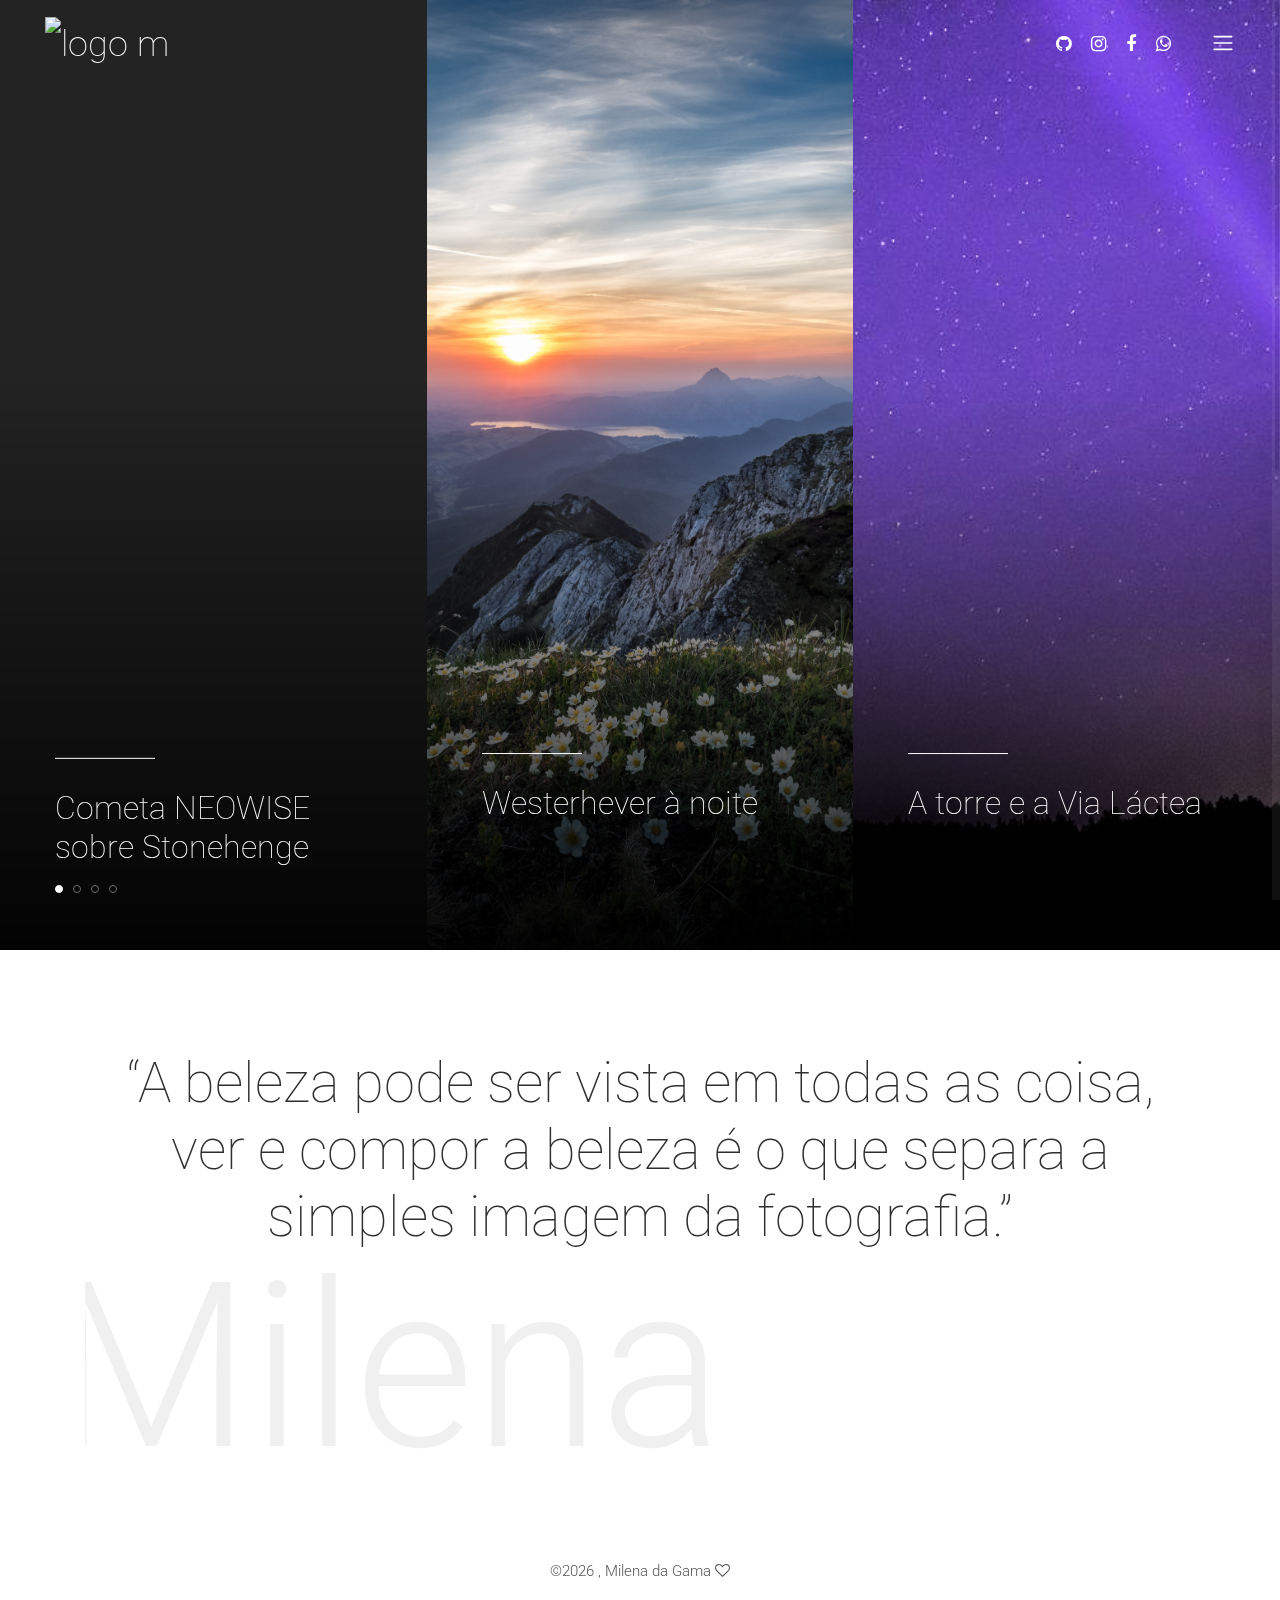
==== index.html @ 98a36a6b "site03" ====
<!DOCTYPE html>
<html lang="pt-BR">

<head>
    <meta charset="UTF-8">
    <meta name="description" content="">
    <meta http-equiv="X-UA-Compatible" content="IE=edge">
    <meta name="viewport" content="width=device-width, initial-scale=1, shrink-to-fit=no">
    <!-- The above 4 meta tags *must* come first in the head; any other head content must come *after* these tags -->

    <!-- Title  -->
    <title>Milena</title>

    <!-- Favicon  -->
    <link rel="icon" href="img/core-img/favicon.ico">

    <!-- Style CSS -->
    <link rel="stylesheet" href="style.css">

</head>

<body>
    <!-- Preloader Start -->
    <div id="preloader">
        <div class="preload-content">
            <div id="sonar-load"></div>
        </div>
    </div>
    <!-- Preloader End -->

    <!-- Grids -->
    <div class="grids d-flex justify-content-between">
        <div class="grid1"></div>
        <div class="grid2"></div>
        <div class="grid3"></div>
        <div class="grid4"></div>
        <div class="grid5"></div>
        <div class="grid6"></div>
        <div class="grid7"></div>
        <div class="grid8"></div>
        <div class="grid9"></div>
    </div>

    <!-- ***** Main Menu Area Start ***** -->
    <div class="mainMenu d-flex align-items-center justify-content-between">
        <!-- Close Icon -->
        <div class="closeIcon">
            <i class="ti-close" aria-hidden="true"></i>
        </div>
        <!-- Logo Area -->
        <div class="logo-area">
            <a href="index.html">Milena </a>
        </div>
        <!-- Nav -->
        <div class="sonarNav wow fadeInUp" data-wow-delay="1s">
            <nav>
                <ul>
                    <li class="nav-item active">
                        <a class="nav-link" href="index.html">Home</a>
                    </li>
                    <li class="nav-item">
                        <a class="nav-link" href="about-me.html">Sobre mim</a>
                    </li>
                    <li class="nav-item">
                        <a class="nav-link" href="portfolio.html">Portfólio</a>
                    </li>
                </ul>
            </nav>
        </div>
        <!-- Copwrite Text -->
        <div class="copywrite-text">
            <p><!-- Link back to Colorlib can't be removed. Template is licensed under CC BY 3.0. -->
 &copy;<script>document.write(new Date().getFullYear());</script> , Milena da Gama <i class="fa fa-heart-o" aria-hidden="true"></i>
<!-- Link back to Colorlib can't be removed. Template is licensed under CC BY 3.0. -->
</p>
        </div>
    </div>
    <!-- ***** Main Menu Area End ***** -->

    <!-- ***** Header Area Start ***** -->
    <header class="header-area">
        <div class="container-fluid">
            <div class="row">
                <div class="col-12">
                    <div class="menu-area d-flex justify-content-between">
                        <!-- Logo Area  -->
                        <div class="logo-area">
                            <a href="index.html"> <img src="img/core-img/favicon.ico" alt="logo m "></a>
                        </div>

                        <div class="menu-content-area d-flex align-items-center">
                            <!-- Header Social Area -->
                            <div class="header-social-area d-flex align-items-center">

                                <a href="https://api.whatsapp.com/send/?phone=552198000376&text&app_absent=0" data-toggle="tooltip" data-placement="bottom" title="Whatsapp"><i class="fa fa-github" aria-hidden="true"></i></a>
                                <a href="https://instagram.com/mile_gama04?igshid=YmMyMTA2M2Y=" data-toggle="tooltip" data-placement="bottom" title="Instagram"><i class="fa fa-instagram" aria-hidden="true"></i></a>
                                <a href="https://www.facebook.com/milena.gama.7140" data-toggle="tooltip" data-placement="bottom" title="Facebook"><i class="fa fa-facebook" aria-hidden="true"></i></a>
                                <a href="https://mobile.twitter.com/miih_gmf
                                " data-toggle="tooltip" data-placement="bottom" title="Twitter"><i class="fa fa-whatsapp" aria-hidden="true"></i></a>
                            </div>
                            <!-- Menu Icon -->
                            <span class="navbar-toggler-icon" id="menuIcon"></span>
                        </div>
                    </div>
                </div>
            </div>
        </div>
    </header>
    <!-- ***** Header Area End ***** -->
    <!-- ***** Hero Area Start ***** -->
    <section class="hero-area">
        <div class="hero-slides owl-carousel">
            <!-- Single Hero Slide -->
            <div class="single-hero-slide bg-img slide-background-overlay" style="background-image: url(img/bg-img/slide1.jpg);">
                <div class="container h-100">
                    <div class="row h-100 align-items-end">
                        <div class="col-12">
                            <div class="hero-slides-content">
                                <div class="line"></div>
                                <title>As fotos</title>
                                <h2>Cometa NEOWISE sobre Stonehenge</h2>
                                <p>Nessa fotografia mostra o cometa Neowise em sua passagem próxima a órbita da terra em julho de 2020, bem em cima das famosas ruínas de Stonehenge.</p>
                            </div>
                        </div>
                    </div>
                </div>
            </div>
            <!-- Single Hero Slide -->
            <div class="single-hero-slide bg-img slide-background-overlay" style="background-image: url(img/bg-img/slide2.jpg);">
                <div class="container h-100">
                    <div class="row h-100 align-items-end">
                        <div class="col-12">
                            <div class="hero-slides-content">
                                <div class="line"></div>
                                <h2>Westerhever à noite</h2>
                                <p>Os raios de luz emitidos pela casa de luz que se estende pelo céu noturno são capturados por uma longa exposição. Um dos vidros do farol cria um feixe vermelho, contrastando com a parte sul da Via Láctea visível à esquerda da fotografia.</p>
                            </div>
                        </div>
                    </div>
                </div>
            </div>
            <!-- Single Hero Slide -->
            <div class="single-hero-slide bg-img slide-background-overlay" style="background-image: url(img/bg-img/slide3.jpg);">
                <div class="container h-100">
                    <div class="row h-100 align-items-end">
                        <div class="col-12">
                            <div class="hero-slides-content">
                                <div class="line"></div>
                                <h2>A torre e a Via Láctea</h2>
                                <p>Em Malin Head, Co. Donegal, a Via Láctea ilumina o céu sobre um alto edifício abandonado conhecido localmente como "A Torre" que foi construído em 1805 pelo Almirantado, e mais tarde usado como uma Estação de Sinais Lloyds.</p>
                            </div>
                        </div>
                    </div>
                </div>
            </div>
            <!-- Single Hero Slide -->
            <div class="single-hero-slide bg-img slide-background-overlay" style="background-image: url(img/bg-img/slide4.jpg);">
                <div class="container h-100">
                    <div class="row h-100 align-items-end">
                        <div class="col-12">
                            <div class="hero-slides-content">
                                <div class="line"></div>
                                <h2>No topo</h2>
                                <p>Realizado em 14 de abril de 2014; o dia do eclipse, no Parque Nacional de Canyonlands. A lua nasceu quando o sol se pôs, e no momento em que a imagem foi tirada, a lua estava logo acima de um dos Buttes do parque.</p>
                            </div>
                        </div>
                    </div>
                </div>
            </div>
            <!-- Single Hero Slide -->
            <div class="single-hero-slide bg-img slide-background-overlay" style="background-image: url(img/bg-img/slide1.jpg);">
                <div class="container h-100">
                    <div class="row h-100 align-items-end">
                        <div class="col-12">
                            <div class="hero-slides-content">
                                <div class="line"></div>
                                <h2>Cometa NEOWISE sobre Stonehenge</h2>
                                <p>Nessa fotografia mostra o cometa Neowise em sua passagem próxima a órbita da terra em julho de 2020, bem em cima das famosas ruínas de Stonehenge.</p>
                            </div>
                        </div>
                    </div>
                </div>
            </div>
            <!-- Single Hero Slide -->
            <div class="single-hero-slide bg-img slide-background-overlay" style="background-image: url(img/bg-img/slide2.jpg);">
                <div class="container h-100">
                    <div class="row h-100 align-items-end">
                        <div class="col-12">
                            <div class="hero-slides-content">
                                <div class="line"></div>
                                <h2>Westerhever à noite</h2>
                                <p>Os raios de luz emitidos pela casa de luz que se estende pelo céu noturno são capturados por uma longa exposição. Um dos vidros do farol cria um feixe vermelho, contrastando com a parte sul da Via Láctea visível à esquerda da fotografia.</p>
                            </div>
                        </div>
                    </div>
                </div>
            </div>
            <!-- Single Hero Slide -->
            <div class="single-hero-slide bg-img slide-background-overlay" style="background-image: url(img/bg-img/slide3.jpg);">
                <div class="container h-100">
                    <div class="row h-100 align-items-end">
                        <div class="col-12">
                            <div class="hero-slides-content">
                                <div class="line"></div>
                                <h2>A torre e a Via Láctea</h2>
                                <p>Em Malin Head, Co. Donegal, a Via Láctea ilumina o céu sobre um alto edifício abandonado conhecido localmente como "A Torre" que foi construído em 1805 pelo Almirantado, e mais tarde usado como uma Estação de Sinais Lloyds.</p>
                            </div>
                        </div>
                    </div>
                </div>
            </div>
            <!-- Single Hero Slide -->
            <div class="single-hero-slide bg-img slide-background-overlay" style="background-image: url(img/bg-img/slide4.jpg);">
                <div class="container h-100">
                    <div class="row h-100 align-items-end">
                        <div class="col-12">
                            <div class="hero-slides-content">
                                <div class="line"></div>
                                <h2>No topo</h2>
                                <p>Realizado em 14 de abril de 2014; o dia do eclipse, no Parque Nacional de Canyonlands. A lua nasceu quando o sol se pôs, e no momento em que a imagem foi tirada, a lua estava logo acima de um dos Buttes do parque.</p>
                            </div>
                        </div>
                    </div>
                </div>
            </div>
            <!-- Single Hero Slide -->
            <div class="single-hero-slide bg-img slide-background-overlay" style="background-image: url(img/bg-img/slide1.jpg)"; >
                <div class="container h-100">
                    <div class="row h-100 align-items-end">
                        <div class="col-12">
                            <div class="hero-slides-content">
                                <div class="line"></div>
                                <h2>Cometa NEOWISE sobre Stonehenge</h2>
                                <p>Nessa fotografia mostra o cometa Neowise em sua passagem próxima a órbita da terra em julho de 2020, bem em cima das famosas ruínas de Stonehenge.</p>
                            </div>
                        </div>
                    </div>
                </div>
            </div>
            <!-- Single Hero Slide -->
            <div class="single-hero-slide bg-img slide-background-overlay" style="background-image: url(img/bg-img/slide2.jpg);">
                <div class="container h-100">
                    <div class="row h-100 align-items-end">
                        <div class="col-12">
                            <div class="hero-slides-content">
                                <div class="line"></div>
                                <h2>Westerhever à noite</h2>
                                <p>Os raios de luz emitidos pela casa de luz que se estende pelo céu noturno são capturados por uma longa exposição. Um dos vidros do farol cria um feixe vermelho, contrastando com a parte sul da Via Láctea visível à esquerda da fotografia.</p>
                            </div>
                        </div>
                    </div>
                </div>
            </div>
            <!-- Single Hero Slide -->
            <div class="single-hero-slide bg-img slide-background-overlay" style="background-image: url(img/bg-img/slide3.jpg);">
                <div class="container h-100">
                    <div class="row h-100 align-items-end">
                        <div class="col-12">
                            <div class="hero-slides-content">
                                <div class="line"></div>
                                <h2>A torre e a Via Láctea</h2>
                                <p>Em Malin Head, Co. Donegal, a Via Láctea ilumina o céu sobre um alto edifício abandonado conhecido localmente como "A Torre" que foi construído em 1805 pelo Almirantado, e mais tarde usado como uma Estação de Sinais Lloyds.</p>
                            </div>
                        </div>
                    </div>
                </div>
            </div>
            <!-- Single Hero Slide -->
            <div class="single-hero-slide bg-img slide-background-overlay" style="background-image: url(img/bg-img/slide4.jpg);">
                <div class="container h-100">
                    <div class="row h-100 align-items-end">
                        <div class="col-12">
                            <div class="hero-slides-content">
                                <div class="line"></div>
                                <h2>No topo</h2>
                                <p>Realizado em 14 de abril de 2014; o dia do eclipse, no Parque Nacional de Canyonlands. A lua nasceu quando o sol se pôs, e no momento em que a imagem foi tirada, a lua estava logo acima de um dos Buttes do parque.</p>
                            </div>
                        </div>
                    </div>
                </div>
            </div>
        </div>
    </section>
    <!-- ***** Hero Area End ***** -->

    <!-- ***** Portfolio Area Start ***** -->
    <div class="portfolio-area section-padding-100">
        <div class="container">
            <div class="row">
                <div class="col-12">
                    <div class="portfolio-title">
                        <h2>“A beleza pode ser vista em todas as coisa, ver e compor a beleza é o que separa a simples imagem da fotografia.”</h2>
                    </div>
                </div>
            </div>


    <!-- ***** Call to Action Area Start ***** -->
    <div class="sonar-call-to-action-area section-padding-0-100">
        <div class="backEnd-content">
            <h2>Milena</h2>
        </div>
        <div class="container">
            <div class="row">
                <div class="col-12">
                    <div class="call-to-action-content wow fadeInUp" data-wow-delay="0.5s">
                    

                        <a href="https://wa.me/5521998000376" class="btn sonar-btn mt-100">Contato</a>
                    </div>
                </div>
            </div>
        </div>
    </div>
    <!-- ***** Call to Action Area End ***** -->

    <!-- ***** Footer Area Start ***** -->
    <footer class="footer-area">
        <div class="container">
            <div class="row">
                <div class="col-12">
                    <!-- Copywrite Text -->
                    <div class="copywrite-text">
                        <p><!-- Link back to Colorlib can't be removed. Template is licensed under CC BY 3.0. -->
                            &copy;<script>document.write(new Date().getFullYear());</script> , Milena da Gama <i class="fa fa-heart-o" aria-hidden="true"></i>
<!-- Link back to Colorlib can't be removed. Template is licensed under CC BY 3.0. -->
</p>
                    </div>
                </div>
            </div>
        </div>
    </footer>
    <!-- ***** Footer Area End ***** -->

    <!-- jQuery (Necessary for All JavaScript Plugins) -->
    <script src="js/jquery/jquery-2.2.4.min.js"></script>
    <!-- Popper js -->
    <script src="js/popper.min.js"></script>
    <!-- Bootstrap js -->
    <script src="js/bootstrap.min.js"></script>
    <!-- Plugins js -->
    <script src="js/plugins.js"></script>
    <!-- Active js -->
    <script src="js/active.js"></script>

</body>

</html>
---- style.css ----
/* [ -- Master Stylesheet -- ] */
/* ----------------------------------------------------------
:: Template Name: Sonar - Photography Template
:: Author: Colorlib
:: Author URL: https://colorlib.com
:: Version: 1.0
:: Created: March 09, 2018
:: Last Updated: March 09, 2018
---------------------------------------------------------- */
/* Variables */
/* mixin */
/* :: Import Fonts */
@import url("https://fonts.googleapis.com/css?family=Roboto:100,300,400,500,700");
/* :: Import All CSS */
@import url(css/bootstrap.min.css);
@import url(css/animate.css);
@import url(css/owl.carousel.css);
@import url(css/magnific-popup.css);
@import url(css/font-awesome.min.css);
@import url(css/themify-icons.css);
/* :: Base CSS */
* {
  margin: 0;
  padding: 0; }

body {
  font-family: "Roboto", sans-serif; }

h1,
h2,
h3,
h4,
h5,
h6 {
  color: #2f2f2f;
  font-weight: 300; }

p {
  color: #565656;
  font-size: 15px;
  line-height: 2;
  font-weight: 100; }

a {
  -webkit-transition-duration: 500ms;
  transition-duration: 500ms;
  text-decoration: none;
  outline: none;
  font-size: 14px;
  font-weight: 700; }
  a:hover, a:focus {
    -webkit-transition-duration: 500ms;
    transition-duration: 500ms;
    text-decoration: none;
    outline: none;
    font-size: 12px;
    font-weight: 400; }

#preloader {
  display: -webkit-box;
  display: -ms-flexbox;
  display: flex;
  -webkit-box-align: center;
  -ms-flex-align: center;
  -ms-grid-row-align: center;
  align-items: center;
  -webkit-box-pack: center;
  -ms-flex-pack: center;
  justify-content: center;
  background-color: #232323;
  position: fixed;
  width: 100%;
  height: 100%;
  z-index: 1000000; }

#sonar-load {
  width: 70px;
  height: 70px;
  border-radius: 50%;
  border: 3px;
  border-style: solid;
  border-color: transparent;
  border-top-color: #f8f5f5;
  -webkit-animation: sonar 2400ms linear infinite;
  animation: sonar 2400ms linear infinite;
  z-index: 999; }
  #sonar-load:before {
    content: "";
    position: absolute;
    top: 7.5px;
    left: 7.5px;
    right: 7.5px;
    bottom: 7.5px;
    border-radius: 50%;
    border: 3px;
    border-style: solid;
    border-color: transparent;
    border-top-color: #f8f5f5;
    -webkit-animation: sonar 2700ms linear infinite;
    animation: sonar 2700ms linear infinite; }
  #sonar-load:after {
    content: "";
    position: absolute;
    top: 20px;
    left: 20px;
    right: 20px;
    bottom: 20px;
    border-radius: 50%;
    border: 3px;
    border-style: solid;
    border-color: transparent;
    border-top-color: #f8f5f5;
    -webkit-animation: sonar 1800ms linear infinite;
    animation: sonar 1800ms linear infinite; }

@-webkit-keyframes sonar {
  0% {
    -webkit-transform: rotate(0deg);
    transform: rotate(0deg); }
  100% {
    -webkit-transform: rotate(360deg);
    transform: rotate(360deg); } }
@keyframes sonar {
  0% {
    -webkit-transform: rotate(0deg);
    transform: rotate(0deg); }
  100% {
    -webkit-transform: rotate(360deg);
    transform: rotate(360deg); } }
ul,
ol {
  margin: 0; }
  ul li,
  ol li {
    list-style: none; }

img {
  height: auto;
  max-width: 100%; }

.sonar-table {
  display: table;
  z-index: 9;
  position: absolute;
  width: 100%;
  height: 100%;
  margin: 0; }

.sonar-table-cell {
  display: table-cell;
  vertical-align: middle; }

.mt-15 {
  margin-top: 15px; }

.mt-30 {
  margin-top: 30px; }

.mt-50 {
  margin-top: 50px; }

.mt-70 {
  margin-top: 70px; }

.mt-100 {
  margin-top: 100px; }

.mb-15 {
  margin-bottom: 15px; }

.mb-30 {
  margin-bottom: 30px; }

.mb-50 {
  margin-bottom: 50px; }

.ml-15 {
  margin-left: 15px; }

.ml-30 {
  margin-left: 30px; }

.mr-15 {
  margin-right: 15px; }

.mr-30 {
  margin-right: 30px; }

.mb-70 {
  margin-bottom: 70px; }

.mb-100 {
  margin-bottom: 100px; }

.mt-230 {
  margin-top: 230px; }
  @media only screen and (max-width: 767px) {
    .mt-230 {
      margin-top: 100px; } }

.bg-img {
  background-position: center center;
  background-size: cover;
  background-repeat: no-repeat; }

.bg-transparent {
  background-color: transparent; }

.font-bold {
  font-weight: 700; }

.font-light {
  font-weight: 300; }

.height-500 {
  height: 500px !important; }

.height-600 {
  height: 600px !important; }

.height-700 {
  height: 700px !important; }

.height-800 {
  height: 800px !important; }

.mfp-wrap {
  z-index: 100000; }

.mfp-image-holder .mfp-close,
.mfp-iframe-holder .mfp-close {
  color: #ffffff;
  right: -30px;
  padding-right: 0;
  width: 30px;
  height: 30px;
  line-height: 25px;
  text-align: center;
  border: 2px solid #ffffff;
  border-radius: 50%;
  top: 10px; }

#scrollUp {
  background-color: #232323;
  border-radius: 50%;
  bottom: 60px;
  right: 60px;
  box-shadow: 0 2px 6px 0 rgba(0, 0, 0, 0.3);
  color: #ffffff;
  font-size: 30px;
  height: 70px;
  text-align: center;
  width: 70px;
  line-height: 66px;
  -webkit-transition-duration: 500ms;
  transition-duration: 500ms; }
  #scrollUp:hover {
    background-color: #192a56; }
  @media only screen and (min-width: 768px) and (max-width: 991px) {
    #scrollUp {
      bottom: 30px;
      right: 30px;
      height: 50px;
      width: 50px;
      line-height: 46px; } }
  @media only screen and (max-width: 767px) {
    #scrollUp {
      bottom: 30px;
      right: 30px;
      height: 50px;
      width: 50px;
      line-height: 46px; } }

.section-padding-100 {
  padding: 100px 0; }

.section-padding-50 {
  padding: 50px 0; }

.section-padding-50-0 {
  padding: 50px 0 0 0; }

.section-padding-100-70 {
  padding: 100px 0 70px; }

.section-padding-100-50 {
  padding: 100px 0 50px; }

.section-padding-100-0 {
  padding: 100px 0 0; }

.section-padding-0-100 {
  padding: 0 0 100px; }

.section-padding-100-20 {
  padding: 100px 0 20px 0; }

.bg-gray {
  background-color: #f8f5f5; }

.nicescroll-rails {
  z-index: 999999 !important; }

.section-heading {
  text-align: center;
  margin-bottom: 80px;
  position: relative;
  z-index: 1; }
  .section-heading .line {
    width: 100px;
    height: 1px;
    background-color: #232323;
    margin-bottom: 30px;
    display: block; }
  .section-heading h2 {
    font-size: 48px;
    margin-bottom: 0;
    font-weight: 100;
    line-height: 1.5; }
    .section-heading h2 span {
      font-weight: 400; }
    @media only screen and (min-width: 768px) and (max-width: 991px) {
      .section-heading h2 {
        font-size: 36px; } }
    @media only screen and (max-width: 767px) {
      .section-heading h2 {
        font-size: 30px; } }

.sonar-btn {
  position: relative;
  z-index: 1;
  min-width: 180px;
  height: 66px;
  border: 1px solid;
  border-color: #2f2f2f;
  text-transform: uppercase;
  color: #2f2f2f;
  font-size: 12px;
  letter-spacing: 1px;
  border-radius: 0;
  line-height: 64px;
  padding: 0;
  background-color: #ffffff; }
  .sonar-btn:hover, .sonar-btn:focus {
    background-color: #2f2f2f;
    font-size: 12px;
    color: #ffffff; }
  .sonar-btn.white-btn {
    border-color: #ffffff;
    color: #ffffff;
    background-color: transparent; }
    .sonar-btn.white-btn:hover, .sonar-btn.white-btn:focus {
      background-color: #ffffff;
      color: #2f2f2f; }
  .sonar-btn.btn-2 {
    background-color: #2f2f2f;
    font-size: 12px;
    color: #ffffff; }
  .sonar-btn.btn-3 {
    background-color: #232323;
    color: #ffffff; }
    .sonar-btn.btn-3::before {
      position: absolute;
      width: 100%;
      height: 100%;
      background-color: transparent;
      border: 1px solid;
      border-color: #232323;
      right: -6px;
      bottom: -6px;
      content: '';
      z-index: -100; }
    .sonar-btn.btn-3:hover, .sonar-btn.btn-3:focus {
      background-color: #232323;
      color: #ffffff; }

.bg-overlay {
  position: relative;
  z-index: 1; }
  .bg-overlay::after {
    position: absolute;
    z-index: -1;
    top: 0;
    left: 0;
    width: 100%;
    height: 100%;
    background-color: #2f2f2f;
    opacity: 0.85;
    content: ''; }

.bg-overlay-black {
  position: relative;
  z-index: 1; }
  .bg-overlay-black::after {
    position: absolute;
    z-index: 1;
    top: 0;
    left: 0;
    width: 100%;
    height: 100%;
    background-color: #000;
    opacity: 0.85;
    content: ''; }

.bg-overlay-white {
  position: relative;
  z-index: 1; }
  .bg-overlay-white::after {
    position: absolute;
    z-index: -2;
    top: 0;
    left: 0;
    width: 100%;
    height: 100%;
    background-color: rgba(230, 241, 255, 0.5);
    content: ''; }

.slide-background-overlay {
  position: relative;
  z-index: 1;
  bottom: 0;
  left: 0;
  width: 100%;
  height: 60%; }
  .slide-background-overlay::after {
    content: '';
    position: absolute;
    height: 60%;
    width: 100%;
    z-index: -1;
    bottom: 0;
    left: 0;
    background: rgba(0, 0, 0, 0.9);
    background: -webkit-linear-gradient(bottom, rgba(0, 0, 0, 0.9) 0%, rgba(0, 0, 0, 0.1) 90%, rgba(0, 0, 0, 0) 100%);
    background: linear-gradient(to top, rgba(0, 0, 0, 0.9) 0%, rgba(0, 0, 0, 0.1) 90%, rgba(0, 0, 0, 0) 100%); }

.grids {
  position: fixed;
  width: 100%;
  height: 100%;
  z-index: -1; }
  .grids div {
    width: 1px;
    height: 100%;
    background-color: #e0e3e4; }
    .grids div:nth-child(5) {
      background-color: #bababa; }
    .grids div:first-child, .grids div:last-child {
      background-color: transparent; }

/* :: Header Area CSS */
.header-area {
  position: fixed;
  z-index: 995;
  top: 0;
  left: 0;
  width: 100%;
  height: auto;
  -webkit-transition-duration: 500ms;
  transition-duration: 500ms;
  background-color: transparent;
  padding: 15px 30px; }
  .header-area .logo-area a {
    color: #ffffff;
    font-size: 36px;
    font-weight: 100; }
    @media only screen and (max-width: 767px) {
      .header-area .logo-area a {
        font-size: 24px; } }
  .header-area .menu-content-area .header-social-area {
    margin-right: 30px; }
    .header-area .menu-content-area .header-social-area a {
      font-size: 18px;
      padding: 0 10px;
      color: #ffffff; }
      @media only screen and (max-width: 767px) {
        .header-area .menu-content-area .header-social-area a {
          padding: 0 5px;
          font-size: 14px; } }
    @media only screen and (max-width: 767px) {
      .header-area .menu-content-area .header-social-area {
        margin-right: 15px; } }
  .header-area.sticky {
    background-color: #232323; }
  @media only screen and (max-width: 767px) {
    .header-area {
      padding: 10px 0; } }

.navbar-toggler-icon {
  background-image: url("data:image/svg+xml;charset=utf8,%3Csvg viewBox='0 0 30 30' xmlns='http://www.w3.org/2000/svg'%3E%3Cpath stroke='rgba(255, 255, 255, 1)' stroke-width='2' stroke-linecap='round' stroke-miterlimit='10' d='M4 7h22M4 15h22M4 23h22'/%3E%3C/svg%3E");
  cursor: pointer; }

.mainMenu {
  position: fixed;
  width: 480px;
  height: 100%;
  top: 0;
  right: -500px;
  background-color: #232323;
  z-index: 99999;
  text-align: center;
  -webkit-box-orient: vertical;
  -webkit-box-direction: normal;
  -ms-flex-direction: column;
  flex-direction: column;
  padding: 50px 15px;
  -webkit-transition-duration: 800ms;
  transition-duration: 800ms;
  box-shadow: 0 0 40px rgba(0, 0, 0, 0.2); }
  .mainMenu .closeIcon {
    position: absolute;
    right: 50px;
    top: 50px;
    z-index: 9;
    color: #ffffff;
    font-size: 20px;
    cursor: pointer;
    -webkit-transition-duration: 750ms;
    transition-duration: 750ms; }
    .mainMenu .closeIcon:hover {
      -webkit-transform: rotate(180deg);
      transform: rotate(180deg); }
    @media only screen and (max-width: 767px) {
      .mainMenu .closeIcon {
        right: 30px;
        top: 30px; } }
  .mainMenu .logo-area a {
    color: #ffffff;
    font-size: 30px;
    display: block;
    font-weight: 100; }
    @media only screen and (max-width: 767px) {
      .mainMenu .logo-area a {
        font-size: 24px; } }
  .mainMenu .copywrite-text p {
    margin-bottom: 0;
    color: #ffffff; }
    @media only screen and (max-width: 767px) {
      .mainMenu .copywrite-text p {
        font-size: 14px; } }
  .mainMenu .copywrite-text a {
    font-weight: 100;
    color: #ffffff; }
    .mainMenu .copywrite-text a:hover, .mainMenu .copywrite-text a:focus {
      font-size: 14px; }
  .mainMenu .nav-link {
    color: #ffffff;
    font-size: 18px;
    position: relative;
    z-index: 1;
    font-weight: 300;
    padding: 12px 15px; }
    @media only screen and (max-width: 767px) {
      .mainMenu .nav-link {
        font-size: 14px;
        padding: 10px; } }
    .mainMenu .nav-link::after {
      content: '';
      bottom: 0;
      width: 30px;
      height: 1px;
      background-color: rgba(255, 255, 255, 0.5);
      left: 50%;
      -webkit-transform: translateX(-50%);
      transform: translateX(-50%);
      position: absolute;
      z-index: 5;
      -webkit-transition-duration: 500ms;
      transition-duration: 500ms; }
    .mainMenu .nav-link:hover::after, .mainMenu .nav-link:focus::after {
      width: 70px;
      background-color: white; }
  @media only screen and (min-width: 992px) and (max-width: 1199px) {
    .mainMenu {
      padding: 30px 15px; } }
  @media only screen and (min-width: 768px) and (max-width: 991px) {
    .mainMenu {
      padding: 30px 15px; } }
  @media only screen and (max-width: 767px) {
    .mainMenu {
      padding: 15px;
      width: 300px; } }

/* :: Menu Open CSS */
.menu-open .mainMenu {
  right: 0; }

/* :: Hero Slides Area CSS */
.hero-slides .single-hero-slide {
  height: 950px;
  position: relative;
  z-index: 1;
  padding: 0 40px 100px;
  -webkit-transition-duration: 800ms;
  transition-duration: 800ms;
  overflow: visible;
  cursor: pointer; }
  .hero-slides .single-hero-slide .hero-slides-content {
    position: relative;
    z-index: 1;
    -webkit-transform: translateY(75%);
    transform: translateY(75%);
    -webkit-transition-duration: 800ms;
    transition-duration: 800ms;
    bottom: 0; }
    .hero-slides .single-hero-slide .hero-slides-content .line {
      width: 100px;
      height: 1px;
      background-color: #ffffff;
      margin-bottom: 30px;
      display: block; }
    .hero-slides .single-hero-slide .hero-slides-content h2 {
      color: #ffffff;
      font-weight: 100; }
    .hero-slides .single-hero-slide .hero-slides-content p {
      color: #ffffff;
      margin-bottom: 0;
      -webkit-transition-duration: 500ms;
      transition-duration: 500ms;
      margin-top: 140px; }
  .hero-slides .single-hero-slide:hover .hero-slides-content {
    -webkit-transform: translateY(0%);
    transform: translateY(0%); }
  .hero-slides .single-hero-slide:hover p {
    margin-top: 40px; }
  @media only screen and (min-width: 992px) and (max-width: 1199px) {
    .hero-slides .single-hero-slide {
      height: 800px; } }
  @media only screen and (min-width: 768px) and (max-width: 991px) {
    .hero-slides .single-hero-slide {
      height: 700px; } }
  @media only screen and (max-width: 767px) {
    .hero-slides .single-hero-slide {
      height: 550px; } }
.hero-slides .owl-dots {
  position: absolute;
  left: 50px;
  bottom: 50px; }
  .hero-slides .owl-dots .owl-dot {
    width: 8px;
    height: 8px;
    border: 1px solid #6a6a67;
    margin: 0 5px;
    border-radius: 50%;
    display: inline-block; }
    .hero-slides .owl-dots .owl-dot.active {
      border: 1px solid #ffffff;
      background-color: #ffffff; }

/* :: Portfolio Area CSS */
.portfolio-area {
  overflow-x: hidden; }
  .portfolio-area .portfolio-title h2 {
    font-size: 56px;
    text-align: center;
    font-weight: 100; }
    .portfolio-area .portfolio-title h2 span {
      font-weight: 400; }
    @media only screen and (min-width: 768px) and (max-width: 991px) {
      .portfolio-area .portfolio-title h2 {
        font-size: 36px; } }
    @media only screen and (max-width: 767px) {
      .portfolio-area .portfolio-title h2 {
        font-size: 30px; } }

.single-portfolio-item {
  position: relative;
  z-index: 1; }
  .single-portfolio-item .backend-content .dots {
    position: absolute;
    z-index: -1;
    top: -100px;
    left: -150px; }
  .single-portfolio-item .backend-content h2 {
    position: absolute;
    font-size: 230px;
    color: #f0f0f0;
    z-index: -10;
    top: -170px;
    right: 40%; }
    @media only screen and (min-width: 992px) and (max-width: 1199px) {
      .single-portfolio-item .backend-content h2 {
        font-size: 170px;
        top: -120px; } }
    @media only screen and (min-width: 768px) and (max-width: 991px) {
      .single-portfolio-item .backend-content h2 {
        font-size: 80px;
        top: -50px; } }
    @media only screen and (max-width: 767px) {
      .single-portfolio-item .backend-content h2 {
        font-size: 80px;
        top: -50px; } }
  .single-portfolio-item .portfolio-meta {
    padding-top: 30px; }
    .single-portfolio-item .portfolio-meta p {
      font-weight: 500;
      font-size: 14px;
      margin-bottom: 5px; }
    .single-portfolio-item .portfolio-meta h2 {
      font-size: 30px; }
      @media only screen and (max-width: 767px) {
        .single-portfolio-item .portfolio-meta h2 {
          font-size: 24px; } }
  .single-portfolio-item.portfolio-item-2 .backend-content .dots {
    position: absolute;
    z-index: -1;
    top: 0;
    left: auto;
    right: -150px; }
  .single-portfolio-item.portfolio-item-3 .backend-content .dots {
    top: 0;
    left: -200px;
    right: auto;
    -webkit-transform: rotate(90deg);
    transform: rotate(90deg); }
  .single-portfolio-item.portfolio-item-3 .backend-content h2 {
    top: -180px;
    left: 30%;
    right: auto; }
    @media only screen and (min-width: 992px) and (max-width: 1199px) {
      .single-portfolio-item.portfolio-item-3 .backend-content h2 {
        top: -130px; } }
    @media only screen and (min-width: 768px) and (max-width: 991px) {
      .single-portfolio-item.portfolio-item-3 .backend-content h2 {
        top: -90px;
        font-size: 100px; } }
    @media only screen and (max-width: 767px) {
      .single-portfolio-item.portfolio-item-3 .backend-content h2 {
        top: -70px; } }
  @media only screen and (max-width: 767px) {
    .single-portfolio-item.portfolio-item-3 {
      margin-bottom: 100px; } }
  .single-portfolio-item.portfolio-item-4 {
    top: -220px; }
    .single-portfolio-item.portfolio-item-4 .backend-content .dots {
      top: auto;
      bottom: -130px;
      left: 70%;
      right: auto;
      -webkit-transform: rotate(90deg);
      transform: rotate(90deg); }
    @media only screen and (max-width: 767px) {
      .single-portfolio-item.portfolio-item-4 {
        top: 0;
        margin-bottom: 100px; } }
  .single-portfolio-item.portfolio-item-5 {
    top: -450px;
    height: 0; }
    @media only screen and (max-width: 767px) {
      .single-portfolio-item.portfolio-item-5 {
        top: 0;
        height: auto;
        margin-bottom: 100px; } }
    @media only screen and (min-width: 768px) and (max-width: 991px) {
      .single-portfolio-item.portfolio-item-5 {
        top: -230px; } }
  .single-portfolio-item.portfolio-item-6 {
    top: 0;
    height: 0; }
    @media only screen and (max-width: 767px) {
      .single-portfolio-item.portfolio-item-6 {
        height: auto;
        margin-bottom: 100px; } }
  .single-portfolio-item.portfolio-item-7 {
    margin-top: 50px; }
    .single-portfolio-item.portfolio-item-7 .backend-content .dots {
      position: absolute;
      z-index: -1;
      top: auto;
      bottom: 0;
      left: auto;
      right: -150px; }
    .single-portfolio-item.portfolio-item-7 .backend-content h2 {
      top: -180px;
      left: 30%;
      right: auto; }
      @media only screen and (min-width: 992px) and (max-width: 1199px) {
        .single-portfolio-item.portfolio-item-7 .backend-content h2 {
          top: -100px; } }
      @media only screen and (max-width: 767px) {
        .single-portfolio-item.portfolio-item-7 .backend-content h2 {
          top: -60px; } }

/* :: Call to Action Area CSS */
.call-to-action-content {
  text-align: center; }
  .call-to-action-content h2 {
    font-weight: 100;
    font-size: 72px;
    margin-bottom: 15px; }
    @media only screen and (min-width: 992px) and (max-width: 1199px) {
      .call-to-action-content h2 {
        font-size: 55px; } }
    @media only screen and (min-width: 768px) and (max-width: 991px) {
      .call-to-action-content h2 {
        font-size: 36px; } }
    @media only screen and (max-width: 767px) {
      .call-to-action-content h2 {
        font-size: 30px; } }
  .call-to-action-content h5 {
    font-size: 48px;
    margin-bottom: 0; }
    @media only screen and (min-width: 768px) and (max-width: 991px) {
      .call-to-action-content h5 {
        font-size: 30px; } }
    @media only screen and (max-width: 767px) {
      .call-to-action-content h5 {
        font-size: 24px; } }

.sonar-call-to-action-area {
  position: relative;
  z-index: 1;
  overflow: hidden; }
  .sonar-call-to-action-area .backEnd-content h2 {
    position: absolute;
    font-size: 230px;
    color: #f0f0f0;
    z-index: -1;
    top: -30px;
    left: -3%; }
    @media only screen and (min-width: 992px) and (max-width: 1199px) {
      .sonar-call-to-action-area .backEnd-content h2 {
        font-size: 170px;
        top: 0; } }
    @media only screen and (min-width: 768px) and (max-width: 991px) {
      .sonar-call-to-action-area .backEnd-content h2 {
        font-size: 150px;
        top: 0; } }
    @media only screen and (max-width: 767px) {
      .sonar-call-to-action-area .backEnd-content h2 {
        font-size: 100px; } }

/* :: Footer CSS */
.footer-area {
  position: relative;
  z-index: 1;
  overflow: hidden; }
  .footer-area .copywrite-text {
    padding: 30px;
    text-align: center; }
    .footer-area .copywrite-text p {
      font-weight: 300;
      margin-bottom: 0; }
    .footer-area .copywrite-text a {
      color: #565656;
      font-weight: 300;
      font-size: 15px; }
      .footer-area .copywrite-text a:hover, .footer-area .copywrite-text a:focus {
        font-size: 15px; }
  .footer-area .backEnd-content .dots {
    position: absolute;
    right: -50px;
    top: 0;
    z-index: -1; }
  .footer-area .backEnd-content h2 {
    position: absolute;
    font-size: 230px;
    color: #f0f0f0;
    z-index: -1;
    top: -50px;
    left: -50px; }
    @media only screen and (min-width: 992px) and (max-width: 1199px) {
      .footer-area .backEnd-content h2 {
        font-size: 170px; } }
    @media only screen and (min-width: 768px) and (max-width: 991px) {
      .footer-area .backEnd-content h2 {
        font-size: 120px;
        top: 0; } }
    @media only screen and (max-width: 767px) {
      .footer-area .backEnd-content h2 {
        font-size: 80px;
        top: 0;
        left: -30px; } }

/* :: Hero Area CSS */
.hero-area {
  background-color: #232323;
  position: relative;
  z-index: 1;
  overflow: hidden;
  -ms-flex-wrap: wrap;
  flex-wrap: wrap; }
  .hero-area .backEnd-content .dots {
    position: absolute;
    right: -200px;
    top: 50%;
    z-index: -2;
    opacity: 0.1;
    -webkit-transform: translateY(-50%);
    transform: translateY(-50%); }
  .hero-area .hero-thumbnail,
  .hero-area .hero-content {
    -webkit-box-flex: 0;
    -ms-flex: 0 0 50%;
    flex: 0 0 50%;
    min-width: 50%;
    position: relative;
    z-index: 1; }
    @media only screen and (max-width: 767px) {
      .hero-area .hero-thumbnail,
      .hero-area .hero-content {
        -webkit-box-flex: 0;
        -ms-flex: 0 0 100%;
        flex: 0 0 100%;
        min-width: 100%; } }
  .hero-area .hero-content {
    height: 880px;
    padding: 100px 0; }
    .hero-area .hero-content .line {
      width: 100px;
      height: 1px;
      background-color: #ffffff;
      margin-bottom: 30px;
      display: block; }
    .hero-area .hero-content h2 {
      color: #ffffff;
      font-size: 48px;
      margin-bottom: 25px; }
      @media only screen and (min-width: 992px) and (max-width: 1199px) {
        .hero-area .hero-content h2 {
          font-size: 40px; } }
      @media only screen and (min-width: 768px) and (max-width: 991px) {
        .hero-area .hero-content h2 {
          font-size: 30px; } }
      @media only screen and (max-width: 767px) {
        .hero-area .hero-content h2 {
          font-size: 30px; } }
    .hero-area .hero-content p {
      color: #ffffff;
      margin-bottom: 30px; }
    .hero-area .hero-content.aboutUs {
      height: 1100px; }
      @media only screen and (max-width: 767px) {
        .hero-area .hero-content.aboutUs {
          height: auto; } }
    @media only screen and (max-width: 767px) {
      .hero-area .hero-content {
        height: auto; } }
  .hero-area .hero-thumbnail.aboutUs::before {
    position: absolute;
    width: 100%;
    height: 100px;
    bottom: 0;
    left: 0;
    background-color: #ffffff;
    content: '';
    z-index: 1; }
    @media only screen and (max-width: 767px) {
      .hero-area .hero-thumbnail.aboutUs::before {
        display: none; } }
  @media only screen and (max-width: 767px) {
    .hero-area .hero-thumbnail {
      height: 400px; } }

/* :: Service Area CSS */
.single-services-area {
  position: relative;
  z-index: 1;
  margin-bottom: 50px; }
  .single-services-area img {
    margin-bottom: 20px; }
  .single-services-area h4 {
    font-size: 28px;
    margin-bottom: 40px; }
  .single-services-area p {
    margin-bottom: 0; }

/* :: Testimonials Area CSS */
.sonar-testimonials-area {
  position: relative;
  z-index: 1;
  padding: 70px 0;
  margin: 0 50px; }
  .sonar-testimonials-area::before {
    position: absolute;
    width: 20%;
    height: 100%;
    left: 0;
    top: 0;
    background-color: #ffffff;
    content: ''; }
  .sonar-testimonials-area .testimonial-content {
    padding: 100px 80px 100px 200px;
    position: relative;
    z-index: 1;
    left: -15px;
    box-shadow: -10px 10px 40px rgba(0, 0, 0, 0.15); }
    @media only screen and (min-width: 992px) and (max-width: 1199px) {
      .sonar-testimonials-area .testimonial-content {
        padding: 100px 80px 100px 130px; } }
    @media only screen and (max-width: 767px) {
      .sonar-testimonials-area .testimonial-content {
        padding: 50px 15px 50px 15px; } }
  .sonar-testimonials-area .single-tes-slide p {
    margin-bottom: 40px;
    font-style: italic; }
  .sonar-testimonials-area .single-tes-slide h6 {
    margin-bottom: 0;
    font-style: italic; }
  .sonar-testimonials-area .owl-dots {
    position: absolute;
    top: 0;
    left: -100px;
    z-index: 10;
    -webkit-transform: translateY(-50%);
    transform: translateY(-50%); }
    .sonar-testimonials-area .owl-dots .owl-dot {
      width: 8px;
      height: 8px;
      border: 1px solid #6a6a67;
      border-radius: 50%;
      margin: 8px 0;
      display: block; }
      .sonar-testimonials-area .owl-dots .owl-dot.active {
        border-color: #232323;
        background-color: #232323; }
    @media only screen and (min-width: 992px) and (max-width: 1199px) {
      .sonar-testimonials-area .owl-dots {
        top: 20%; } }
    @media only screen and (min-width: 768px) and (max-width: 991px) {
      .sonar-testimonials-area .owl-dots {
        top: 30%; } }
    @media only screen and (max-width: 767px) {
      .sonar-testimonials-area .owl-dots {
        display: none; } }
  @media only screen and (max-width: 767px) {
    .sonar-testimonials-area {
      margin: 0 15px; } }

/* :: Portfolio Area CSS */
.sonar-projects-area {
  position: relative;
  z-index: 1;
  padding: 100px 35px 50px; }
  .sonar-projects-area .single_gallery_item {
    position: relative;
    z-index: 1;
    margin-bottom: 50px; }
    .sonar-projects-area .single_gallery_item .gallery-content {
      padding-top: 30px; }
      .sonar-projects-area .single_gallery_item .gallery-content h4 {
        margin-bottom: 10px; }
        @media only screen and (max-width: 767px) {
          .sonar-projects-area .single_gallery_item .gallery-content h4 {
            font-size: 20px; } }
      .sonar-projects-area .single_gallery_item .gallery-content p {
        margin-bottom: 0; }

.sonar-portfolio-menu {
  position: absolute;
  bottom: 40px;
  right: 0;
  width: 50%;
  z-index: 100; }
  .sonar-portfolio-menu .btn {
    padding: 5px 0;
    border: none;
    border-bottom: 2px solid;
    border-color: transparent;
    background-color: transparent;
    color: #ffffff;
    border-radius: 0;
    margin: 0 20px; }
    .sonar-portfolio-menu .btn.active {
      border-color: #ffffff; }
    .sonar-portfolio-menu .btn:hover, .sonar-portfolio-menu .btn:focus {
      box-shadow: none; }
    @media only screen and (min-width: 992px) and (max-width: 1199px) {
      .sonar-portfolio-menu .btn {
        margin: 0 10px; } }
    @media only screen and (min-width: 768px) and (max-width: 991px) {
      .sonar-portfolio-menu .btn {
        margin: 0 5px;
        font-size: 14px; } }
    @media only screen and (max-width: 767px) {
      .sonar-portfolio-menu .btn {
        margin: 0 5px;
        font-size: 14px; } }
  @media only screen and (max-width: 767px) {
    .sonar-portfolio-menu {
      width: 100%;
      bottom: 20px; } }

/* :: Blog Area CSS */
.sonar-blog-area,
.sonar-contact-area {
  position: relative;
  z-index: 1;
  overflow: hidden; }
  .sonar-blog-area .backEnd-content .dots,
  .sonar-contact-area .backEnd-content .dots {
    position: absolute;
    top: -50px;
    right: -200px; }

.single-blog-area {
  position: relative;
  z-index: 1; }
  .single-blog-area .blog-post-thumbnail {
    position: relative;
    z-index: 1; }
    .single-blog-area .blog-post-thumbnail .post-date a {
      position: absolute;
      width: 45px;
      height: auto;
      padding: 15px 10px;
      background-color: #000;
      top: -20px;
      left: 25px;
      font-weight: 100;
      color: #ffffff;
      text-align: center;
      line-height: 2;
      font-size: 15px; }
      .single-blog-area .blog-post-thumbnail .post-date a:hover, .single-blog-area .blog-post-thumbnail .post-date a:focus {
        font-weight: 100;
        font-size: 15px; }
  .single-blog-area .post-content {
    padding-top: 60px; }
    .single-blog-area .post-content .headline {
      font-size: 28px;
      margin-bottom: 5px;
      font-weight: 300;
      color: #2f2f2f; }
      .single-blog-area .post-content .headline:hover, .single-blog-area .post-content .headline:focus {
        font-weight: 300; }
    .single-blog-area .post-content .post-meta {
      margin-bottom: 50px; }
      .single-blog-area .post-content .post-meta a {
        font-size: 12px;
        font-weight: 500;
        color: #2f2f2f; }
        .single-blog-area .post-content .post-meta a:hover, .single-blog-area .post-content .post-meta a:focus {
          font-size: 12px;
          font-weight: 500; }
    .single-blog-area .post-content p {
      margin-bottom: 0; }

.search-widget-area form {
  position: relative;
  z-index: 1; }
  .search-widget-area form input {
    width: 100%;
    height: 42px;
    font-size: 12px;
    font-style: italic;
    border: none;
    border-radius: 0;
    border-bottom: 2px solid #f3f4fa;
    padding: 0 15px;
    background-color: transparent; }
  .search-widget-area form button {
    width: 50px;
    height: 42px;
    background-color: #232323;
    color: #ffffff;
    font-size: 16px;
    border: none;
    position: absolute;
    top: 0;
    right: 0;
    z-index: 10; }

.sonar-catagories-widget-area h6 {
  margin-bottom: 15px; }
.sonar-catagories-widget-area .catagories-menu li a {
  padding: 10px 0 10px 40px;
  font-size: 12px;
  font-weight: 300;
  color: #565656;
  display: block; }

.latest-news-widget-area h6 {
  margin-bottom: 25px; }
.latest-news-widget-area .widget-single-blog-post {
  margin-bottom: 30px; }
  .latest-news-widget-area .widget-single-blog-post .widget-post-content a {
    font-size: 15px;
    color: #2f2f2f;
    margin-bottom: 5px;
    font-weight: 300; }
    .latest-news-widget-area .widget-single-blog-post .widget-post-content a:hover, .latest-news-widget-area .widget-single-blog-post .widget-post-content a:focus {
      font-size: 15px;
      font-weight: 300; }
  .latest-news-widget-area .widget-single-blog-post .widget-post-content p {
    font-size: 12px;
    margin-bottom: 0; }

/* :: Contact Area CSS */
.contact-form h2 {
  font-size: 72px;
  margin-bottom: 15px;
  font-weight: 100; }
  @media only screen and (min-width: 992px) and (max-width: 1199px) {
    .contact-form h2 {
      font-size: 55px; } }
  @media only screen and (min-width: 768px) and (max-width: 991px) {
    .contact-form h2 {
      font-size: 36px; } }
  @media only screen and (max-width: 767px) {
    .contact-form h2 {
      font-size: 30px; } }
.contact-form h4 {
  font-size: 48px;
  margin-bottom: 80px; }
  @media only screen and (min-width: 768px) and (max-width: 991px) {
    .contact-form h4 {
      font-size: 30px; } }
  @media only screen and (max-width: 767px) {
    .contact-form h4 {
      font-size: 24px; } }
.contact-form .form-group {
  margin-bottom: 30px; }
.contact-form .form-control {
  width: 100%;
  height: 60px;
  padding: 0 15px;
  border: none;
  border-bottom: 1px solid;
  border-color: #c0c0c0;
  border-radius: 0;
  font-size: 12px;
  font-style: italic;
  color: #2f2f2f;
  background-color: transparent; }
  .contact-form .form-control:focus, .contact-form .form-control:hover {
    box-shadow: none; }
.contact-form textarea {
  margin-bottom: 50px; }
  .contact-form textarea.form-control {
    height: 220px;
    padding: 15px; }

.map-area {
  position: relative;
  z-index: 1;
  margin: 0 50px; }
  .map-area #googleMap {
    width: 100%;
    height: 540px; }
    @media only screen and (max-width: 767px) {
      .map-area #googleMap {
        height: 400px; } }
  @media only screen and (max-width: 767px) {
    .map-area {
      margin: 0 20px; } }

/* :: About Area CSS */
.sonar-about-us-area {
  position: relative;
  z-index: 1;
  padding: 120px 0;
  overflow: hidden; }
  .sonar-about-us-area::after {
    content: "";
    width: 50%;
    height: 100%;
    top: 0;
    left: 0;
    background-color: #ffffff;
    position: absolute;
    z-index: -5; }
  .sonar-about-us-area.second-part {
    position: relative;
    padding: 120px 0; }
    .sonar-about-us-area.second-part::after {
      content: "";
      width: 50%;
      height: 100%;
      top: 0;
      left: auto;
      right: 0;
      background-color: #ffffff;
      position: absolute;
      z-index: -5; }
  .sonar-about-us-area .about-us-content {
    padding: 15px 100px 100px;
    margin-left: 100px; }
    @media only screen and (min-width: 992px) and (max-width: 1199px) {
      .sonar-about-us-area .about-us-content {
        padding: 15px 30px 100px;
        margin-left: 50px; } }
    @media only screen and (min-width: 768px) and (max-width: 991px) {
      .sonar-about-us-area .about-us-content {
        margin-left: 0; } }
    @media only screen and (max-width: 767px) {
      .sonar-about-us-area .about-us-content {
        margin-left: 0;
        padding: 15px 20px 100px; } }
  .sonar-about-us-area .backEnd-content h2 {
    position: absolute;
    font-size: 230px;
    color: #f0f0f0;
    z-index: -1;
    top: -130px;
    left: -10%; }
    @media only screen and (min-width: 992px) and (max-width: 1199px) {
      .sonar-about-us-area .backEnd-content h2 {
        font-size: 170px;
        top: -90px; } }
    @media only screen and (min-width: 768px) and (max-width: 991px) {
      .sonar-about-us-area .backEnd-content h2 {
        font-size: 100px;
        top: -30px;
        left: -5%; } }
    @media only screen and (max-width: 767px) {
      .sonar-about-us-area .backEnd-content h2 {
        font-size: 60px;
        top: 0; } }
  .sonar-about-us-area.second-part {
    overflow: hidden; }
    .sonar-about-us-area.second-part .about-us-content {
      padding: 100px;
      margin-left: 0;
      margin-right: 100px; }
      @media only screen and (min-width: 992px) and (max-width: 1199px) {
        .sonar-about-us-area.second-part .about-us-content {
          margin-right: 0; } }
      @media only screen and (min-width: 768px) and (max-width: 991px) {
        .sonar-about-us-area.second-part .about-us-content {
          margin-right: 0; } }
      @media only screen and (max-width: 767px) {
        .sonar-about-us-area.second-part .about-us-content {
          margin-right: 0;
          padding: 100px 20px 70px; } }
    .sonar-about-us-area.second-part .backEnd-content h2 {
      top: -100px;
      left: auto;
      right: -50px; }
      @media only screen and (min-width: 768px) and (max-width: 991px) {
        .sonar-about-us-area.second-part .backEnd-content h2 {
          font-size: 100px;
          top: 0;
          left: auto;
          right: 0; } }

/* :: Shortcode Area CSS */
.elements-title h2 {
  text-transform: capitalize;
  font-size: 48px;
  margin-bottom: 100px; }
  @media only screen and (min-width: 768px) and (max-width: 991px) {
    .elements-title h2 {
      font-size: 30px; } }
  @media only screen and (max-width: 767px) {
    .elements-title h2 {
      font-size: 28px; } }

/* Accordians */
.single-accordion.panel {
  background-color: #ffffff;
  border: 0 solid transparent;
  border-radius: 4px;
  box-shadow: 0 0 0 transparent;
  margin-bottom: 15px; }
.single-accordion:last-of-type {
  margin-bottom: 0; }
.single-accordion h6 {
  margin-bottom: 0;
  text-transform: uppercase; }
  .single-accordion h6 a {
    background-color: #1d1d1d;
    border-radius: 0;
    color: #ffffff;
    display: block;
    margin: 0;
    padding: 20px 60px 20px 20px;
    position: relative;
    font-size: 14px;
    text-transform: capitalize;
    font-weight: 500; }
    .single-accordion h6 a span {
      font-size: 10px;
      position: absolute;
      right: 20px;
      text-align: center;
      top: 24px; }
      .single-accordion h6 a span.accor-open {
        opacity: 0;
        -ms-filter: "progid:DXImageTransform.Microsoft.Alpha(Opacity=0)";
        filter: alpha(opacity=0); }
    .single-accordion h6 a.collapsed {
      background-color: #2f2f2f;
      color: #ffffff; }
      .single-accordion h6 a.collapsed span.accor-close {
        opacity: 0;
        -ms-filter: "progid:DXImageTransform.Microsoft.Alpha(Opacity=0)";
        filter: alpha(opacity=0); }
      .single-accordion h6 a.collapsed span.accor-open {
        opacity: 1;
        -ms-filter: "progid:DXImageTransform.Microsoft.Alpha(Opacity=100)";
        filter: alpha(opacity=100); }
.single-accordion .accordion-content {
  border-top: 0 solid transparent;
  box-shadow: none; }
  .single-accordion .accordion-content p {
    padding: 20px 15px 5px;
    margin-bottom: 0; }

/* Cool Facts CSS */
.single-cool-fact-area {
  text-align: center; }
  .single-cool-fact-area i {
    font-size: 100px;
    color: #2f2f2f;
    margin-bottom: 30px;
    display: block; }
  .single-cool-fact-area img {
    margin-bottom: 30px; }
  .single-cool-fact-area h2 {
    font-size: 48px;
    margin-bottom: 5px; }
  .single-cool-fact-area p {
    margin-bottom: 0; }

/* Barfiller */
.single_progress_bar {
  margin-bottom: 20px; }
  .single_progress_bar:last-of-type {
    margin-bottom: 0; }
  .single_progress_bar p {
    margin-bottom: 0; }
  .single_progress_bar .barfiller {
    background-color: #e0e0e0;
    border: none;
    border-radius: 0;
    box-shadow: none;
    height: 2px;
    margin-bottom: 5px;
    position: relative;
    width: 100%; }
    .single_progress_bar .barfiller .fill {
      display: block;
      position: relative;
      width: 0px;
      height: 100%;
      background-color: #1d1d1d;
      z-index: 1; }
    .single_progress_bar .barfiller .tip {
      margin-top: 10px;
      font-size: 14px;
      left: 0px;
      position: absolute;
      z-index: 2;
      background-color: #1d1d1d;
      color: #ffffff;
      width: 60px;
      height: 32px;
      text-align: center;
      line-height: 32px; }
    .single_progress_bar .barfiller .tipWrap {
      display: none; }

      .logo-area img{
          height: 60%;
          width: 15%;
      }
.single-pie-bar p {
  margin-bottom: 0;
  font-weight: 300;
  color: #2f2f2f; }
@media only screen and (max-width: 767px) {
  .single-pie-bar {
    margin-bottom: 30px; } }

/* The end */

/*# sourceMappingURL=style.css.map */
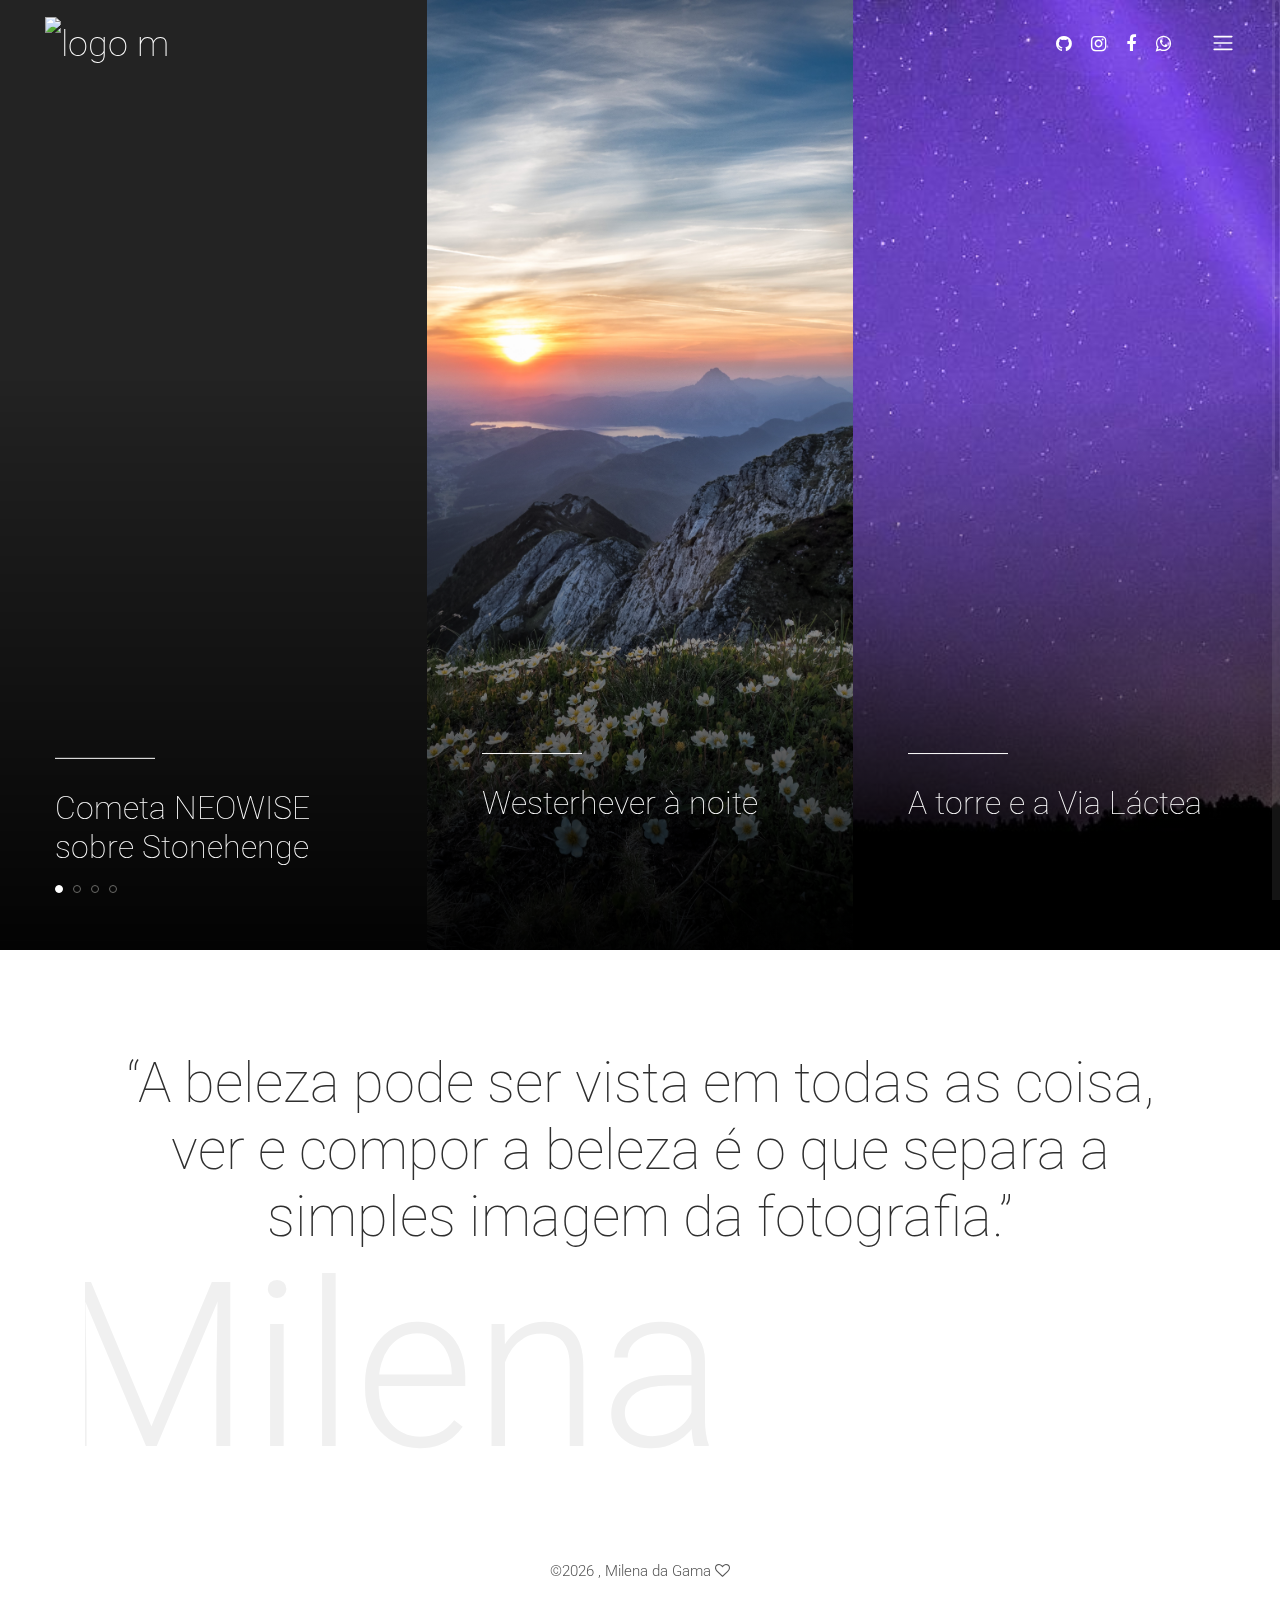
==== commit 2e03c398: "site" ====
--- a/index.html
+++ b/index.html
@@ -92,7 +92,7 @@
                             <!-- Header Social Area -->
                             <div class="header-social-area d-flex align-items-center">
 
-                                <a href="https://api.whatsapp.com/send/?phone=552198000376&text&app_absent=0" data-toggle="tooltip" data-placement="bottom" title="Whatsapp"><i class="fa fa-github" aria-hidden="true"></i></a>
+                                <a href="https://github.com/milenagamaf" data-toggle="tooltip" data-placement="bottom" title="Github"><i class="fa fa-github" aria-hidden="true"></i></a>
                                 <a href="https://instagram.com/mile_gama04?igshid=YmMyMTA2M2Y=" data-toggle="tooltip" data-placement="bottom" title="Instagram"><i class="fa fa-instagram" aria-hidden="true"></i></a>
                                 <a href="https://www.facebook.com/milena.gama.7140" data-toggle="tooltip" data-placement="bottom" title="Facebook"><i class="fa fa-facebook" aria-hidden="true"></i></a>
                                 <a href="https://mobile.twitter.com/miih_gmf
--- a/style.css
+++ b/style.css
@@ -1452,8 +1452,8 @@
       display: none; }
 
       .logo-area img{
-          height: 60%;
-          width: 15%;
+          height: 55%;
+          width: 20%;
       }
 .single-pie-bar p {
   margin-bottom: 0;
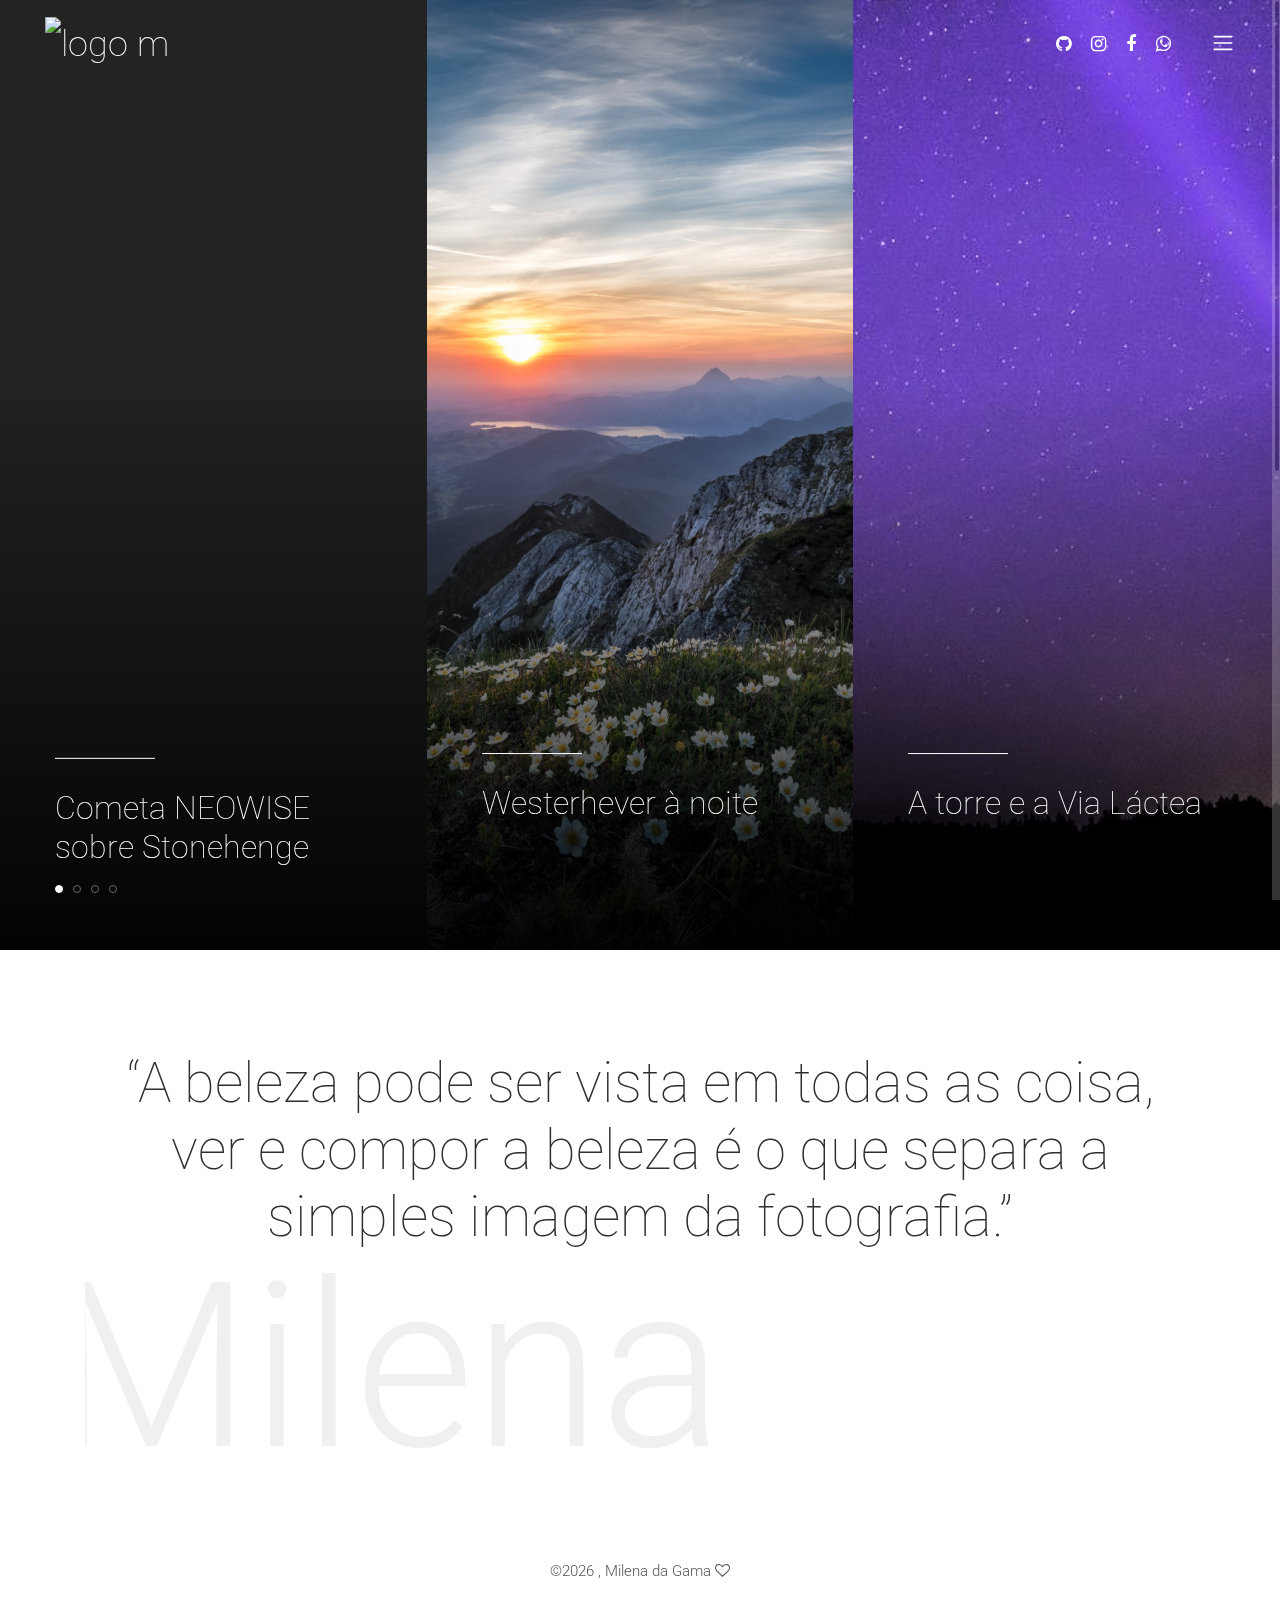
==== commit 8c792078: "Atualizado" ====
--- a/index.html
+++ b/index.html
@@ -95,8 +95,8 @@
                                 <a href="https://github.com/milenagamaf" data-toggle="tooltip" data-placement="bottom" title="Github"><i class="fa fa-github" aria-hidden="true"></i></a>
                                 <a href="https://instagram.com/mile_gama04?igshid=YmMyMTA2M2Y=" data-toggle="tooltip" data-placement="bottom" title="Instagram"><i class="fa fa-instagram" aria-hidden="true"></i></a>
                                 <a href="https://www.facebook.com/milena.gama.7140" data-toggle="tooltip" data-placement="bottom" title="Facebook"><i class="fa fa-facebook" aria-hidden="true"></i></a>
-                                <a href="https://mobile.twitter.com/miih_gmf
-                                " data-toggle="tooltip" data-placement="bottom" title="Twitter"><i class="fa fa-whatsapp" aria-hidden="true"></i></a>
+                                <a href="https://wa.me/21998000376
+                                " data-toggle="tooltip" data-placement="bottom" title="Whatsapp"><i class="fa fa-whatsapp" aria-hidden="true"></i></a>
                             </div>
                             <!-- Menu Icon -->
                             <span class="navbar-toggler-icon" id="menuIcon"></span>
